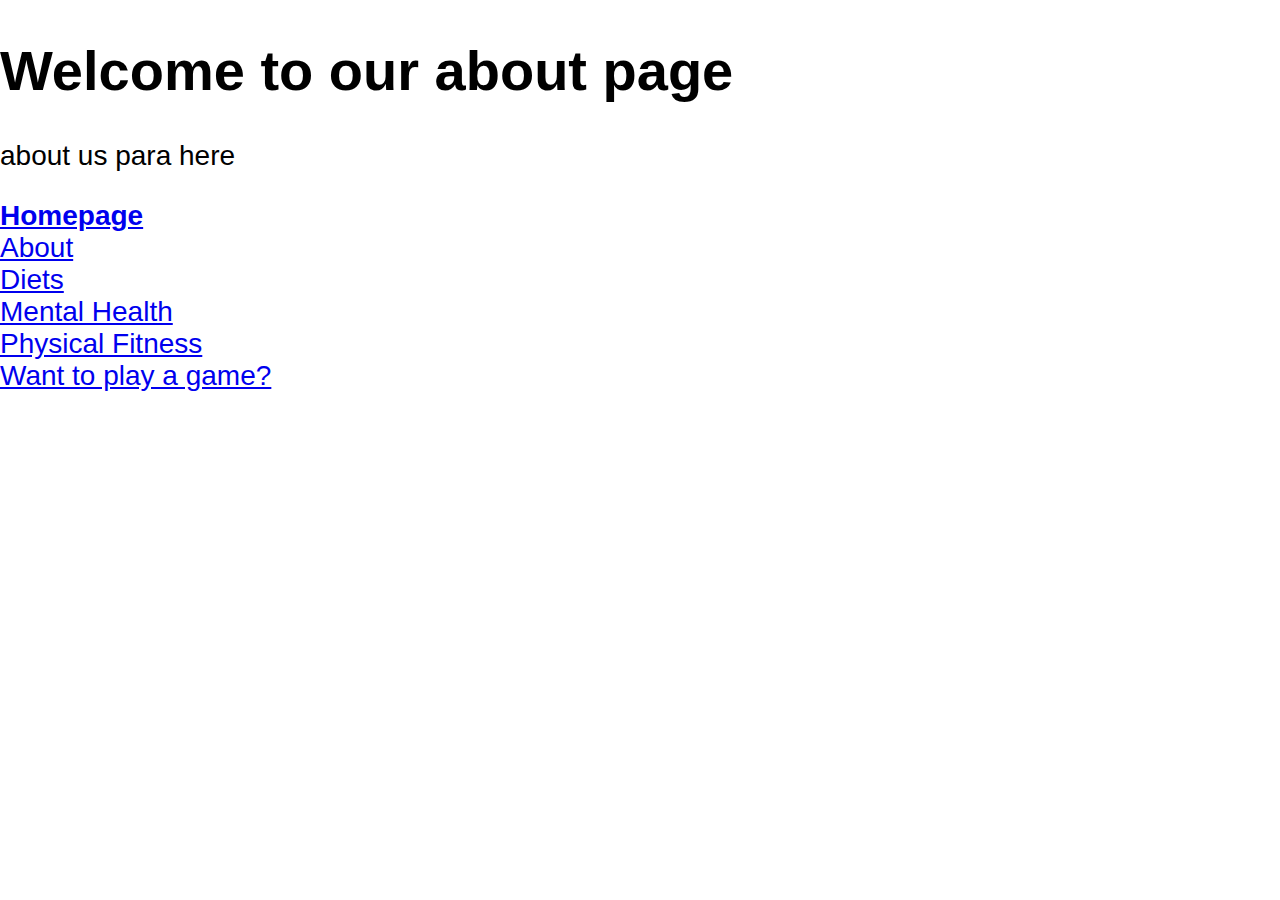
==== about.html @ b21c6e01 "Add files via upload" ====
<!DOCTYPE html>
<html lang=en>
	<head>
		<link rel="stylesheet" href="styles.css"> 
		<title> About us </title> 
		
	</head>
	
	<body>
	
	<!-- This webpage is our about section, It should include a short desciption of each of its creators, date created and clickable redirect links and images.-->
	<h1> Welcome to our about page </h1>
	
	<p> about us para here </p>
	
	<!-- page redirect links, have these links at the bottom of the page -->
	<a href="index.html"><b>Homepage</b></a><br><!-- <br> is a line break -->
	<a href="about.html">About</a><br>
	<a href="diets.html">Diets</a><br>
	<a href="mentalhealth.html">Mental Health</a><br>
	<a href="physicalfitness.html">Physical Fitness</a><br>
	<a href="game.html">Want to play a game?</a><br>

	</body>
</html>
---- styles.css ----
/*
This is the css styles file, save as styles.css

*/

body {
  margin: 0;
  font-size: 28px;
  font-family: Arial, Helvetica, sans-serif;
}

.header {
  background-color: #f1f1f1;
  padding: 30px;
  text-align: center;
}

#navbar {
  overflow: hidden;
  background-color: #333;
}

#navbar a {
  float: left;
  display: block;
  color: #f2f2f2;
  text-align: center;
  padding: 14px 16px;
  text-decoration: none;
  font-size: 17px;
}

#navbar a:hover {
  background-color: #ddd;
  color: black;
}

#navbar a.active {
  background-color: #04AA6D;
  color: white;
}

.content {
  padding: 16px;
}

.sticky {
  position: fixed;
  top: 0;
  width: 100%;
}

.sticky + .content {
  padding-top: 60px;
}
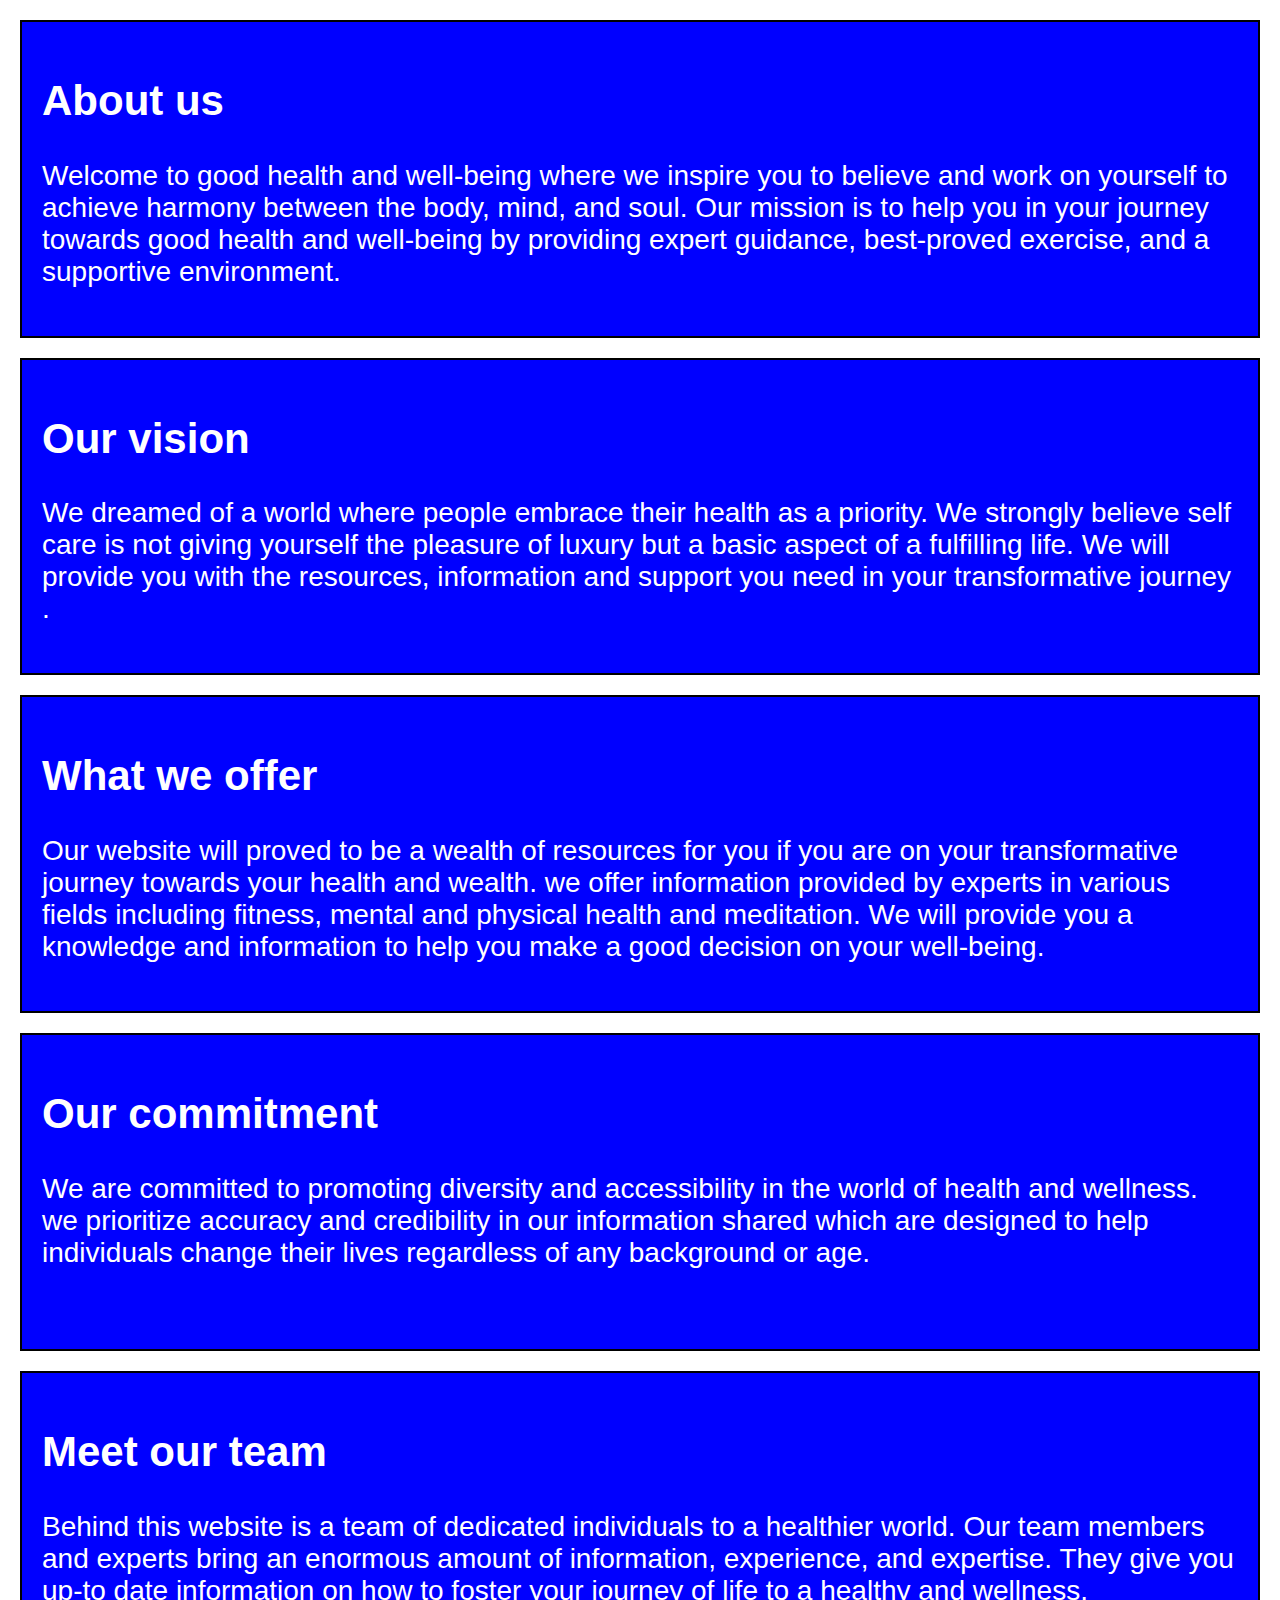
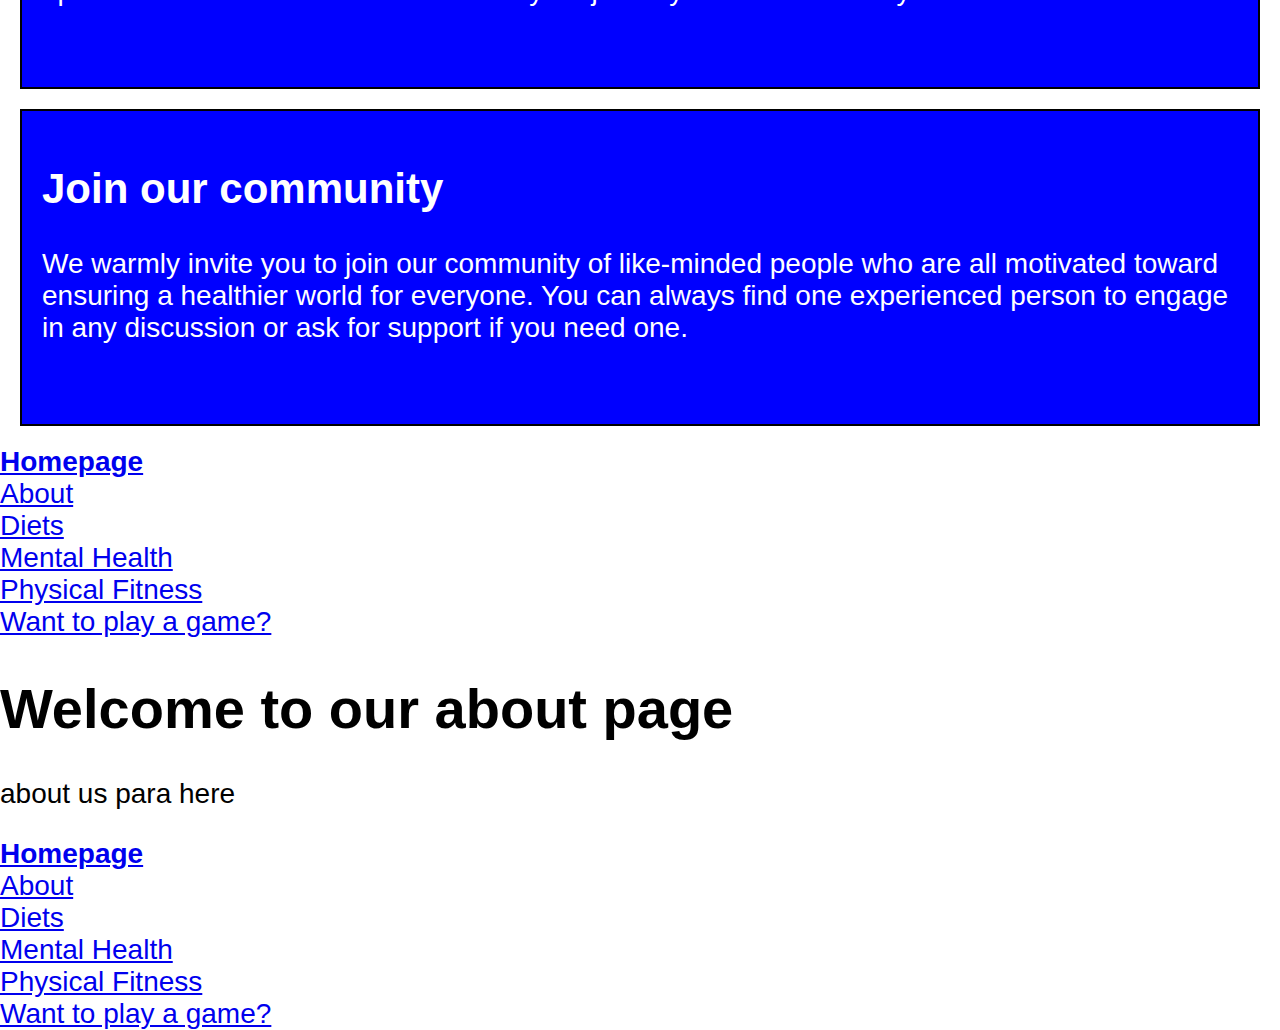
==== commit 7201d505: "Update about.html" ====
--- a/about.html
+++ b/about.html
@@ -6,7 +6,67 @@
 		
 	</head>
 	
+	<body><!DOCTYPE html>
+<html lang=en>
+	<head>
+		<!--<link rel="stylesheet" href="styles.css"> -->
+		<title> About us </title> 
+		<style>
+		.About {
+		background-color:blue;
+		color: white;
+		border: 2px solid black;
+		margin: 20px;
+		padding: 20px;
+}
+		</style>
+	</head>
+	
 	<body>
+	
+	<!-- This webpage is our about section, It should include a short desciption of each of its creators, date created and clickable redirect links and images.-->
+	<div class= "About">
+	<h2> About us </h2>
+	<p> Welcome to good health and well-being where we inspire you to believe and work on yourself to achieve harmony between the body, mind, and soul.
+	Our mission is to help you in your journey towards good health and well-being by providing expert guidance, best-proved exercise, and a supportive environment. </p>
+	</div>
+	<div class= "About">
+	<h2>Our vision </h2>
+	<p>We dreamed of a world where people embrace their health as a priority.
+	We strongly believe self care is not giving yourself the pleasure of luxury but a basic aspect of a fulfilling life. We will provide you with the resources, information and support you need in your transformative journey .</p>
+	</div>
+	<div class= "About">
+	<h2>What we offer</h2>
+	<p>Our website will proved to be a wealth of resources for you if you are on your transformative journey towards your health and wealth.
+	we offer information provided by experts in various fields including fitness, mental and physical health and meditation. 
+	We will provide you a knowledge and information to help you make a good decision on your well-being.</P>
+	</div>
+	<div class= "About">
+	<h2>Our commitment</h2>
+	<p>We are committed to promoting diversity and accessibility in the world of health and wellness.
+	we prioritize accuracy and credibility in our information shared which are designed to help individuals change their lives regardless of any background or age.</p><br>
+	</div>
+	<div class= "About">
+	<h2>Meet our team</h2>
+	<p>Behind this website is a team of dedicated individuals to a healthier world.
+	Our team members and experts bring an enormous amount of information, experience, and expertise.
+	They give you up-to date information on how to foster your journey  of life to a healthy and wellness.</p><br>
+	</div>
+	<div class= "About">
+	<h2>Join our community</h2>
+	<p>We warmly invite you to join our community of like-minded people who are all motivated toward ensuring a healthier world for everyone.
+	You can always find one experienced person to engage in any discussion or ask for support if you need one. </p><br>
+	</div>
+	<!-- page redirect links, have these links at the bottom of the page -->
+	<a href="index.html"><b>Homepage</b></a><br><!-- <br> is a line break -->
+	<a href="about.html">About</a><br>
+	<a href="diets.html">Diets</a><br>
+	<a href="mentalhealth.html">Mental Health</a><br>
+	<a href="physicalfitness.html">Physical Fitness</a><br>
+	<a href="game.html">Want to play a game?</a><br>
+
+	</body>
+</html>
 	
 	<!-- This webpage is our about section, It should include a short desciption of each of its creators, date created and clickable redirect links and images.-->
 	<h1> Welcome to our about page </h1>
@@ -22,4 +82,4 @@
 	<a href="game.html">Want to play a game?</a><br>
 
 	</body>
-</html>+</html>
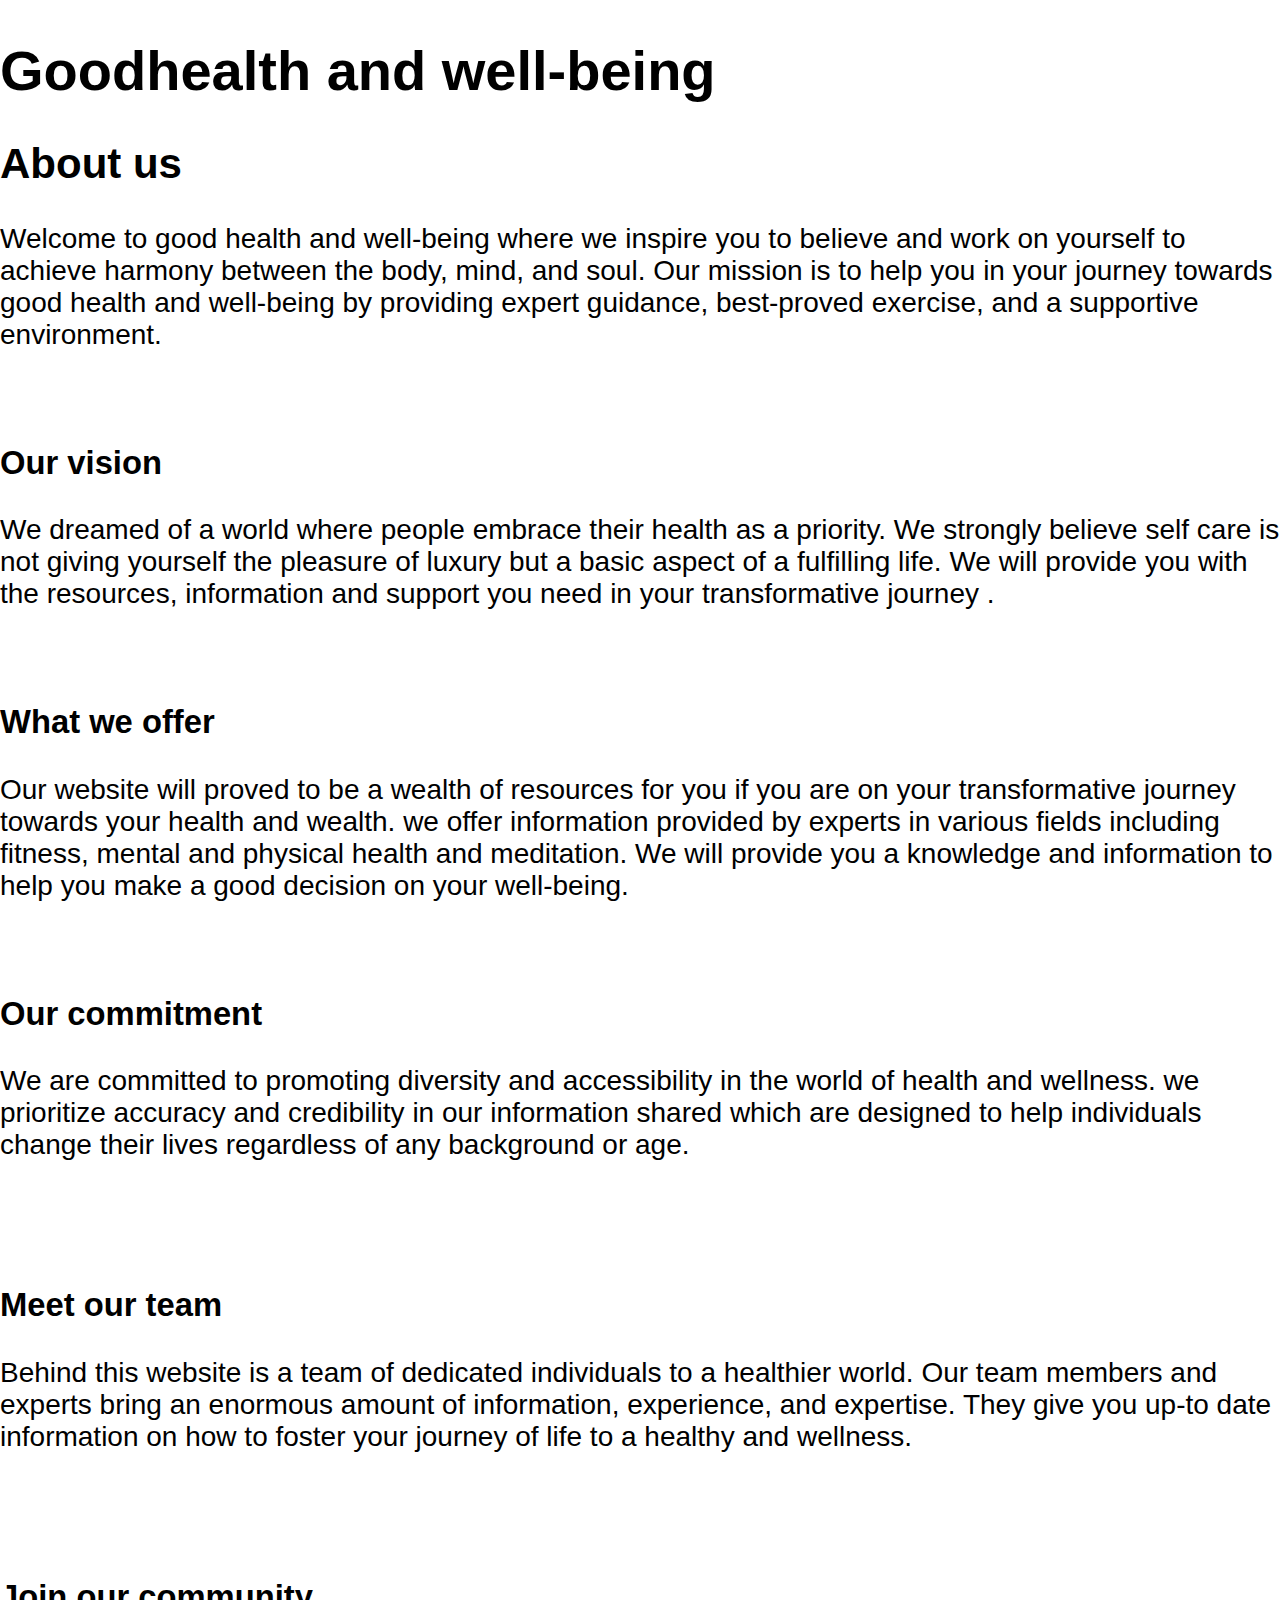
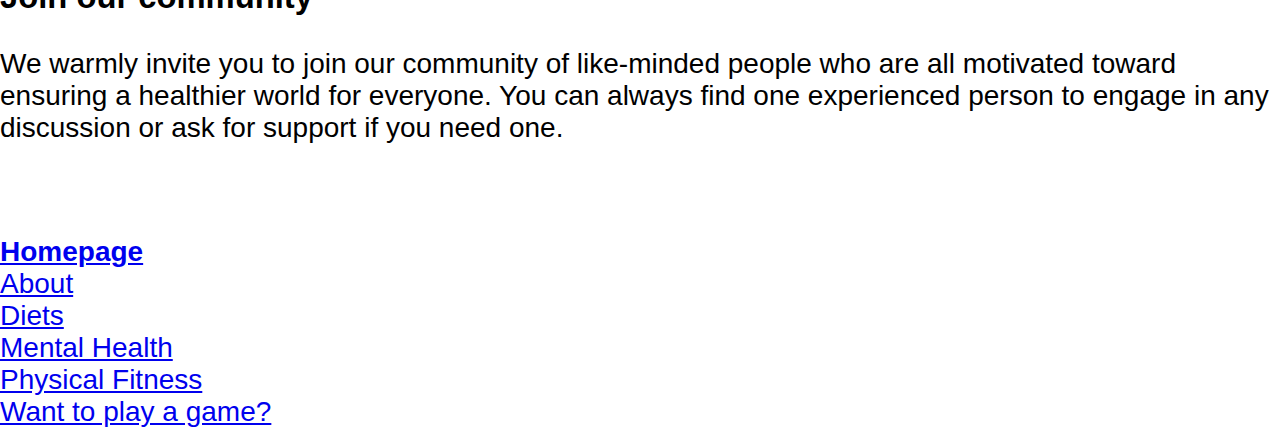
==== commit 5422e9d1: "Update about.html" ====
--- a/about.html
+++ b/about.html
@@ -3,60 +3,44 @@
 	<head>
 		<link rel="stylesheet" href="styles.css"> 
 		<title> About us </title> 
-		
-	</head>
-	
-	<body><!DOCTYPE html>
-<html lang=en>
-	<head>
-		<!--<link rel="stylesheet" href="styles.css"> -->
-		<title> About us </title> 
-		<style>
-		.About {
-		background-color:blue;
-		color: white;
-		border: 2px solid black;
-		margin: 20px;
-		padding: 20px;
-}
-		</style>
 	</head>
 	
 	<body>
-	
-	<!-- This webpage is our about section, It should include a short desciption of each of its creators, date created and clickable redirect links and images.-->
-	<div class= "About">
-	<h2> About us </h2>
-	<p> Welcome to good health and well-being where we inspire you to believe and work on yourself to achieve harmony between the body, mind, and soul.
-	Our mission is to help you in your journey towards good health and well-being by providing expert guidance, best-proved exercise, and a supportive environment. </p>
-	</div>
-	<div class= "About">
-	<h2>Our vision </h2>
-	<p>We dreamed of a world where people embrace their health as a priority.
-	We strongly believe self care is not giving yourself the pleasure of luxury but a basic aspect of a fulfilling life. We will provide you with the resources, information and support you need in your transformative journey .</p>
-	</div>
-	<div class= "About">
-	<h2>What we offer</h2>
-	<p>Our website will proved to be a wealth of resources for you if you are on your transformative journey towards your health and wealth.
-	we offer information provided by experts in various fields including fitness, mental and physical health and meditation. 
-	We will provide you a knowledge and information to help you make a good decision on your well-being.</P>
-	</div>
-	<div class= "About">
-	<h2>Our commitment</h2>
-	<p>We are committed to promoting diversity and accessibility in the world of health and wellness.
-	we prioritize accuracy and credibility in our information shared which are designed to help individuals change their lives regardless of any background or age.</p><br>
-	</div>
-	<div class= "About">
-	<h2>Meet our team</h2>
-	<p>Behind this website is a team of dedicated individuals to a healthier world.
-	Our team members and experts bring an enormous amount of information, experience, and expertise.
-	They give you up-to date information on how to foster your journey  of life to a healthy and wellness.</p><br>
-	</div>
-	<div class= "About">
-	<h2>Join our community</h2>
-	<p>We warmly invite you to join our community of like-minded people who are all motivated toward ensuring a healthier world for everyone.
-	You can always find one experienced person to engage in any discussion or ask for support if you need one. </p><br>
-	</div>
+		
+		<!-- This webpage is our about section, It should include a short desciption of each of its creators, date created and clickable redirect links and images.-->
+		<h1>Goodhealth and well-being</h1>
+		<div class= "about">
+			<h2> About us </h2>
+				<p> Welcome to good health and well-being where we inspire you to believe and work on yourself to achieve harmony between the body, mind, and soul.
+					Our mission is to help you in your journey towards good health and well-being by providing expert guidance, best-proved exercise, and a supportive environment. </p>
+		</div><br>
+		<div class= "about">
+			<h3>Our vision </h3>
+				<p>We dreamed of a world where people embrace their health as a priority.
+					We strongly believe self care is not giving yourself the pleasure of luxury but a basic aspect of a fulfilling life. We will provide you with the resources, information and support you need in your transformative journey .</p>
+		</div><br>
+		<div class= "about">
+			<h3>What we offer</h3>
+				<p>Our website will proved to be a wealth of resources for you if you are on your transformative journey towards your health and wealth.
+					we offer information provided by experts in various fields including fitness, mental and physical health and meditation. 
+			We will provide you a knowledge and information to help you make a good decision on your well-being.</P>
+		</div><br>
+		<div class= "about">
+			<h3>Our commitment</h3>
+				<p>We are committed to promoting diversity and accessibility in the world of health and wellness.
+					we prioritize accuracy and credibility in our information shared which are designed to help individuals change their lives regardless of any background or age.</p><br>
+		</div><br>
+		<div class= "about">
+			<h3>Meet our team</h3>
+				<p>Behind this website is a team of dedicated individuals to a healthier world.
+					Our team members and experts bring an enormous amount of information, experience, and expertise.
+					They give you up-to date information on how to foster your journey  of life to a healthy and wellness.</p><br>
+		</div><br>
+		<div class= "about">
+			<h3>Join our community</h3>
+				<p>We warmly invite you to join our community of like-minded people who are all motivated toward ensuring a healthier world for everyone.
+					You can always find one experienced person to engage in any discussion or ask for support if you need one. </p><br>
+		</div><br>
 	<!-- page redirect links, have these links at the bottom of the page -->
 	<a href="index.html"><b>Homepage</b></a><br><!-- <br> is a line break -->
 	<a href="about.html">About</a><br>
@@ -67,19 +51,3 @@
 
 	</body>
 </html>
-	
-	<!-- This webpage is our about section, It should include a short desciption of each of its creators, date created and clickable redirect links and images.-->
-	<h1> Welcome to our about page </h1>
-	
-	<p> about us para here </p>
-	
-	<!-- page redirect links, have these links at the bottom of the page -->
-	<a href="index.html"><b>Homepage</b></a><br><!-- <br> is a line break -->
-	<a href="about.html">About</a><br>
-	<a href="diets.html">Diets</a><br>
-	<a href="mentalhealth.html">Mental Health</a><br>
-	<a href="physicalfitness.html">Physical Fitness</a><br>
-	<a href="game.html">Want to play a game?</a><br>
-
-	</body>
-</html>
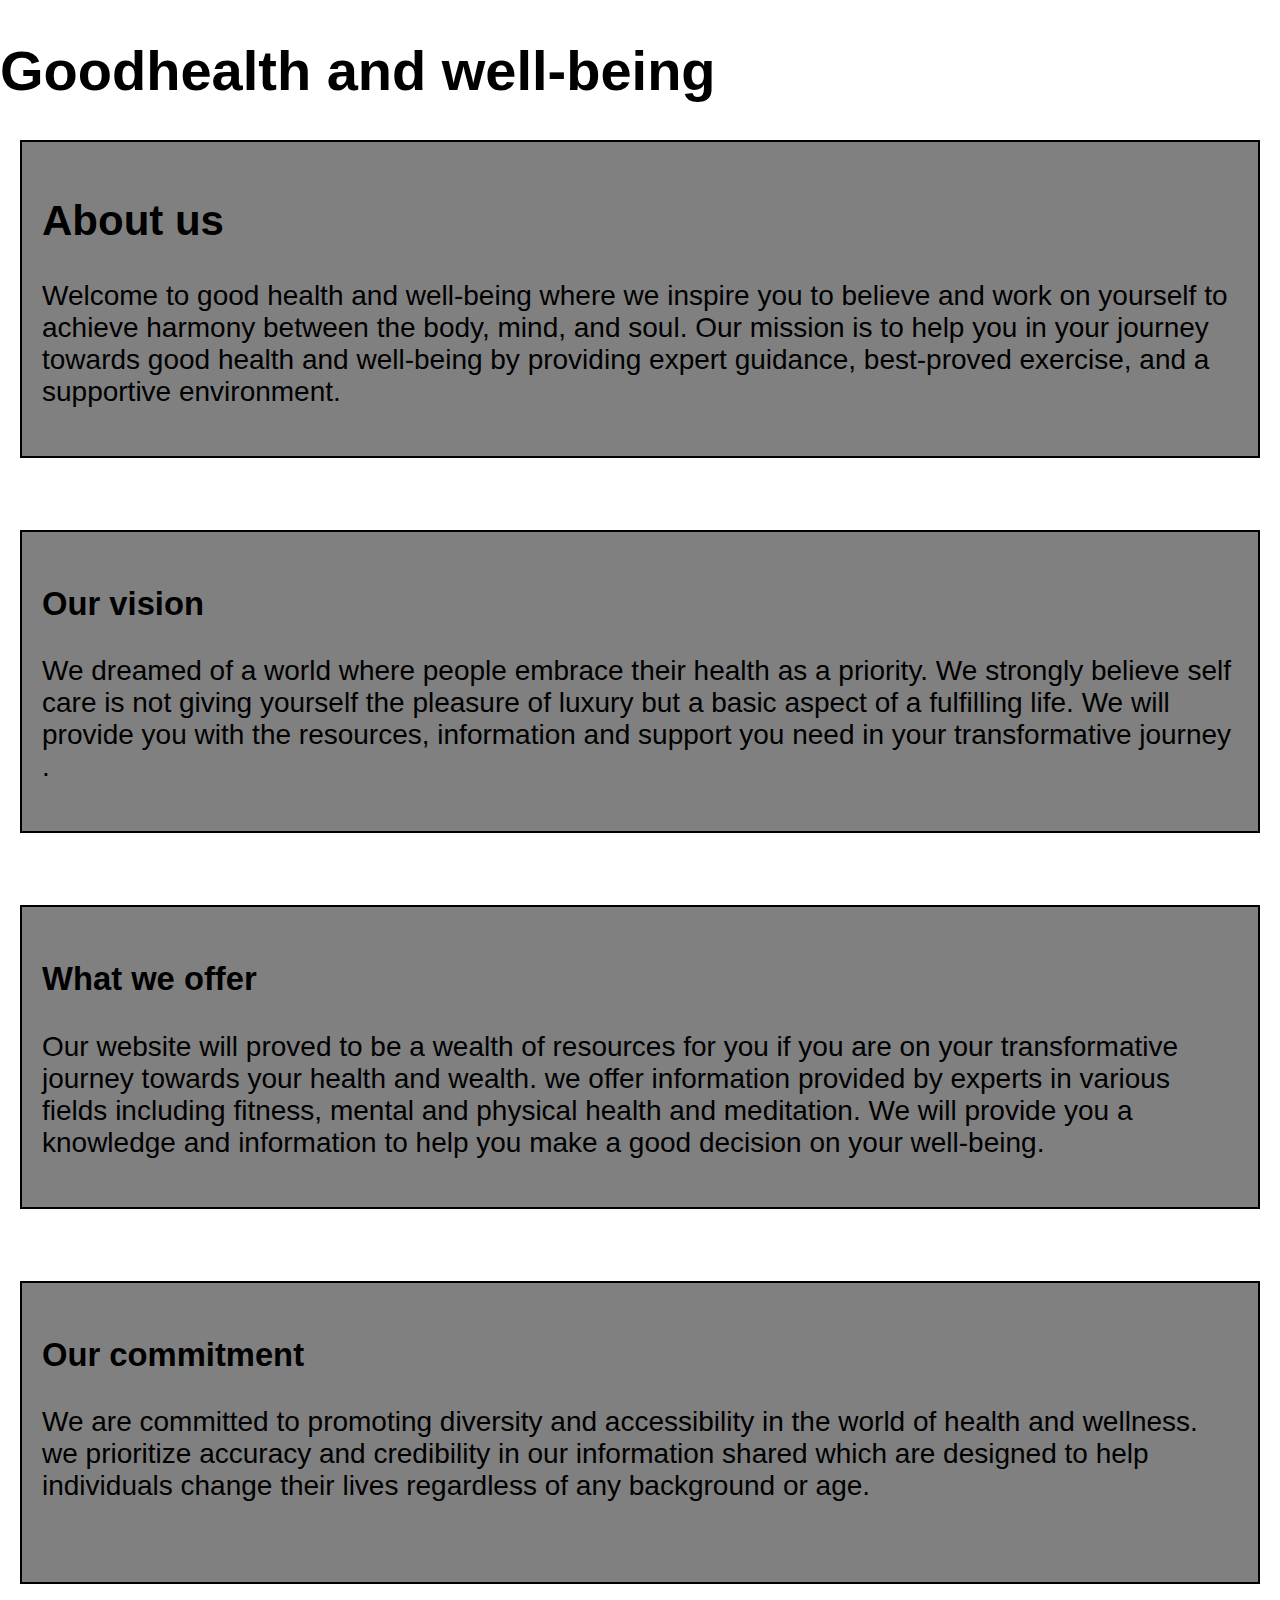
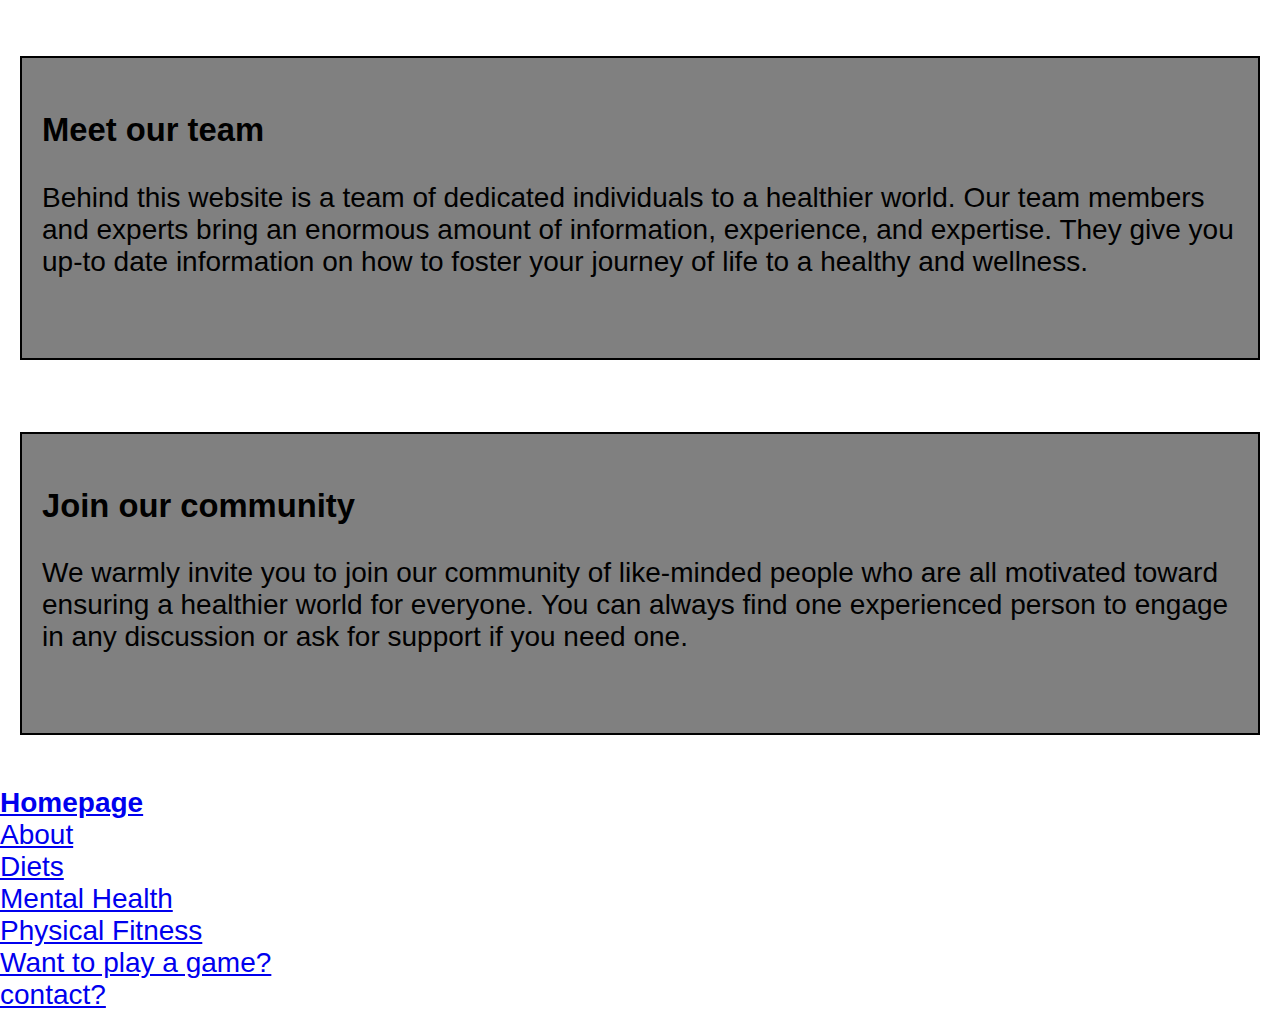
==== commit 47d55f0e: "updated" ====
--- a/about.html
+++ b/about.html
@@ -48,6 +48,6 @@
 	<a href="mentalhealth.html">Mental Health</a><br>
 	<a href="physicalfitness.html">Physical Fitness</a><br>
 	<a href="game.html">Want to play a game?</a><br>
-
+    <a href="contact.html">contact?</a><br>
 	</body>
-</html>
+</html>--- a/styles.css
+++ b/styles.css
@@ -8,7 +8,41 @@
   font-size: 28px;
   font-family: Arial, Helvetica, sans-serif;
 }
-
+.about {
+	background-color:grey;
+	color:black;
+	border: 2px solid black;
+	margin: 20px;
+	padding: 20px;
+}
+.goodhealth {
+	background-color:grey;
+	color:black;
+	border: 2px solid black;
+	margin: 20px;
+	padding: 20px;
+}
+.diets {
+	background-color:grey;
+	color:black;
+	border: 2px solid black;
+	margin: 20px;
+	padding: 20px;
+}
+.physicalfitness {
+	background-color:grey;
+	color: black;
+	border: 2px solid black;
+	margin: 20px;
+	padding: 20px;
+}
+.mentalhealth {
+	background-color:grey;
+	color: black;
+	border: 2px solid black;
+	margin: 20px;
+	padding: 20px;
+}
 .header {
   background-color: #f1f1f1;
   padding: 30px;
@@ -52,4 +86,4 @@
 
 .sticky + .content {
   padding-top: 60px;
-}+}
